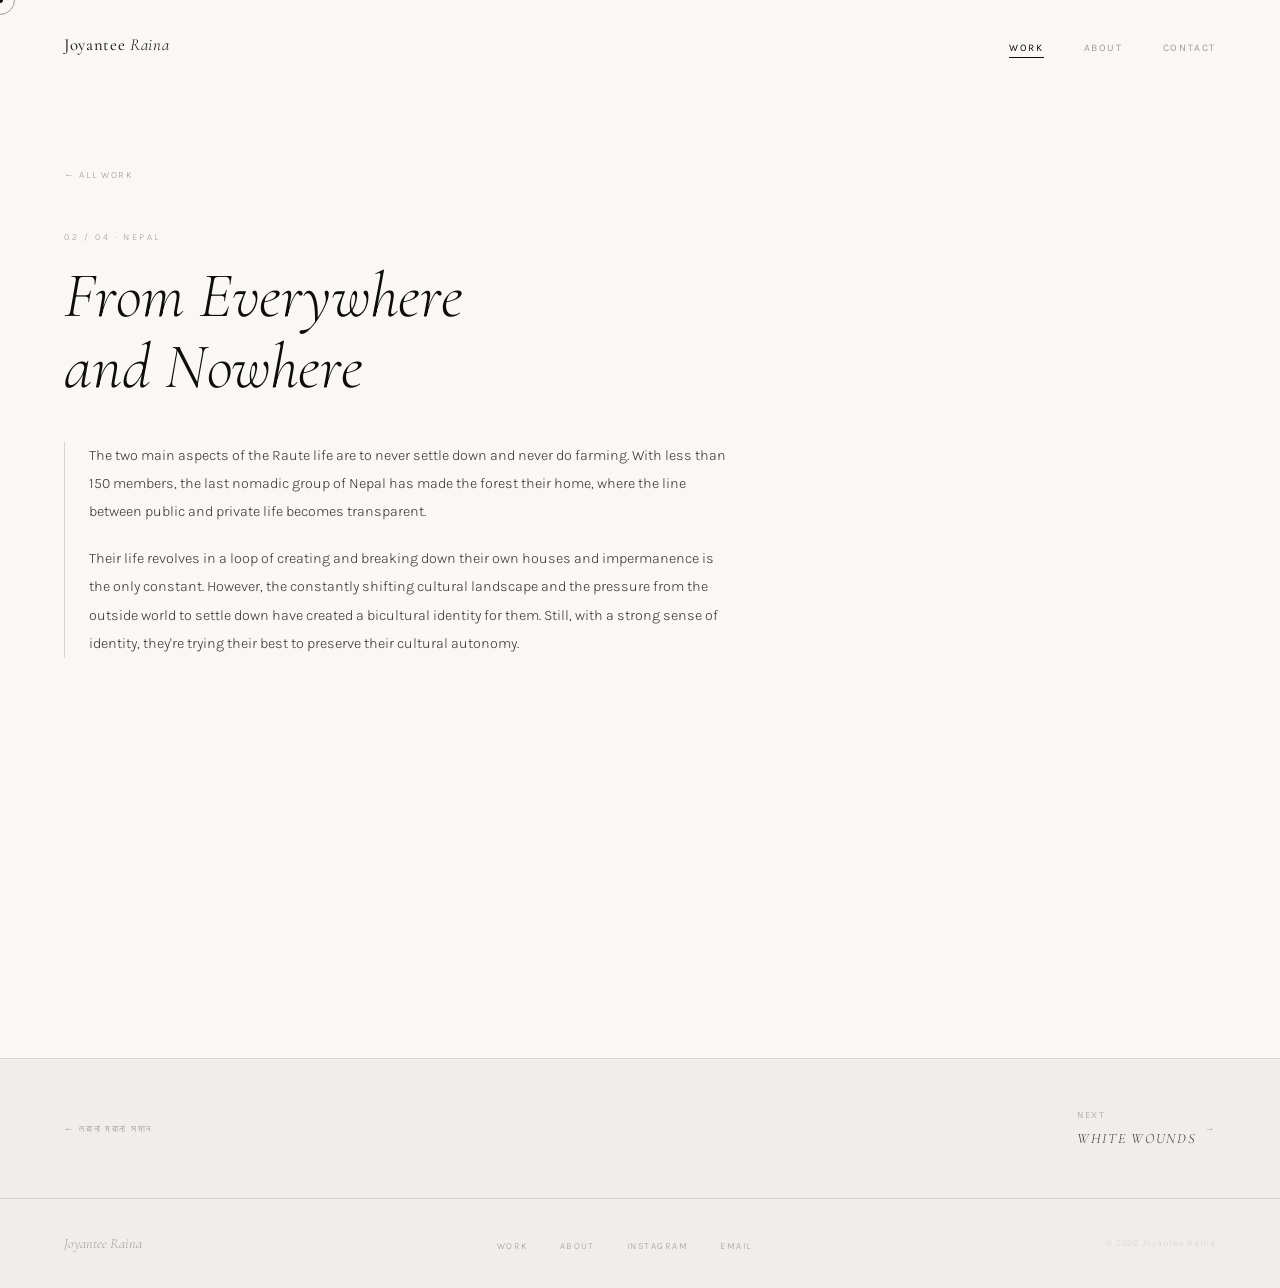
==== from-everywhere-and-nowhere.html @ 15c31bb4 "Add files via upload" ====
<!DOCTYPE html>
<html lang="en">
<head>
<meta charset="UTF-8">
<meta name="viewport" content="width=device-width, initial-scale=1.0">
<title>From Everywhere and Nowhere — Joyantee Raina</title>
<link rel="stylesheet" href="style.css">
<style>
  .series-hero { padding: 10rem 4rem 5rem; max-width: 800px; }
  .back-link { font-size: 0.6rem; letter-spacing: 0.18em; text-transform: uppercase; color: var(--mid); text-decoration: none; display: inline-flex; align-items: center; gap: 0.5rem; margin-bottom: 3rem; transition: color 0.3s, gap 0.3s; }
  .back-link:hover { color: var(--black); gap: 0.8rem; }
  .series-label { font-size: 0.58rem; letter-spacing: 0.28em; text-transform: uppercase; color: var(--mid); margin-bottom: 1rem; }
  h1.series-title { font-family: 'Cormorant Garamond', serif; font-size: clamp(2.2rem, 5vw, 4rem); font-weight: 300; font-style: italic; color: var(--black); line-height: 1.1; margin-bottom: 2.5rem; }
  .series-statement { font-size: 0.9rem; color: var(--dark); line-height: 1.95; max-width: 680px; border-left: 1px solid var(--light); padding-left: 1.5rem; }
  .series-statement p { margin-bottom: 1.2rem; }
  .series-statement p:last-child { margin-bottom: 0; }
  .gallery { padding: 3rem 4rem 8rem; columns: 2; column-gap: 1rem; }
  .gallery-item { break-inside: avoid; margin-bottom: 1rem; overflow: hidden; background: var(--off); cursor: none; }
  .gallery-item img { width: 100%; display: block; filter: grayscale(100%); transition: transform 0.6s cubic-bezier(0.25,0.46,0.45,0.94), filter 0.4s, opacity 0.3s; opacity: 0; }
  .gallery-item img.loaded { opacity: 1; }
  .gallery-item:hover img { transform: scale(1.03); filter: grayscale(30%); }
  .lightbox { position: fixed; inset: 0; background: rgba(14,13,12,0.96); z-index: 1000; display: none; align-items: center; justify-content: center; }
  .lightbox.open { display: flex; }
  .lightbox-img { max-width: 90vw; max-height: 90vh; object-fit: contain; display: block; }
  .lightbox-close { position: absolute; top: 2rem; right: 2.5rem; font-size: 0.6rem; letter-spacing: 0.2em; text-transform: uppercase; color: rgba(255,255,255,0.4); cursor: none; transition: color 0.3s; background: none; border: none; font-family: 'Karla', sans-serif; }
  .lightbox-close:hover { color: var(--white); }
  .lightbox-nav { position: absolute; top: 50%; transform: translateY(-50%); background: none; border: none; color: rgba(255,255,255,0.3); font-size: 1.5rem; cursor: none; transition: color 0.3s; padding: 1rem; font-family: 'Karla', sans-serif; }
  .lightbox-nav:hover { color: var(--white); }
  .lightbox-prev { left: 1.5rem; }
  .lightbox-next { right: 1.5rem; }
  .lightbox-count { position: absolute; bottom: 2rem; left: 50%; transform: translateX(-50%); font-family: 'Cormorant Garamond', serif; font-size: 0.75rem; font-style: italic; color: rgba(255,255,255,0.3); }
  .series-nav { padding: 3rem 4rem; background: var(--off); border-top: 1px solid var(--light); display: flex; justify-content: space-between; align-items: center; }
  .series-nav a { font-size: 0.6rem; letter-spacing: 0.18em; text-transform: uppercase; color: var(--mid); text-decoration: none; display: flex; align-items: center; gap: 0.5rem; transition: color 0.3s, gap 0.3s; }
  .series-nav a:hover { color: var(--black); gap: 0.8rem; }
  .series-nav-title { font-family: 'Cormorant Garamond', serif; font-size: 0.9rem; font-style: italic; color: var(--dark); display: block; margin-top: 0.3rem; }
  @media (max-width: 768px) { .series-hero { padding: 8rem 1.5rem 3rem; } .gallery { padding: 2rem 1.5rem 5rem; columns: 1; } .series-nav { padding: 2rem 1.5rem; } }
</style>
</head>
<body>
<div class="cur" id="cur"></div>
<div class="cur-ring" id="curRing"></div>
<nav id="nav">
  <a href="index.html" class="nav-name">Joyantee <em>Raina</em></a>
  <ul class="nav-links">
    <li><a href="index.html#work" class="active">Work</a></li>
    <li class="hide-mobile"><a href="index.html#about">About</a></li>
    <li><a href="mailto:joyantee.raina@gmail.com">Contact</a></li>
  </ul>
</nav>

<div class="series-hero">
  <a href="index.html" class="back-link">← All Work</a>
  <div class="series-label">02 / 04 · Nepal</div>
  <h1 class="series-title">From Everywhere<br>and Nowhere</h1>
  <div class="series-statement">
    <p>The two main aspects of the Raute life are to never settle down and never do farming. With less than 150 members, the last nomadic group of Nepal has made the forest their home, where the line between public and private life becomes transparent.</p>
    <p>Their life revolves in a loop of creating and breaking down their own houses and impermanence is the only constant. However, the constantly shifting cultural landscape and the pressure from the outside world to settle down have created a bicultural identity for them. Still, with a strong sense of identity, they're trying their best to preserve their cultural autonomy.</p>
  </div>
</div>

<div class="gallery" id="gallery">
  <div class="gallery-item"><img src="https://joyanteeraina.wordpress.com/wp-content/uploads/2023/04/joyantee_01-9.jpg" alt="" loading="lazy"></div>
  <div class="gallery-item"><img src="https://joyanteeraina.wordpress.com/wp-content/uploads/2023/04/joyantee_02-8.jpg" alt="" loading="lazy"></div>
  <div class="gallery-item"><img src="https://joyanteeraina.wordpress.com/wp-content/uploads/2023/04/joyantee_03-7.jpg" alt="" loading="lazy"></div>
  <div class="gallery-item"><img src="https://joyanteeraina.wordpress.com/wp-content/uploads/2023/04/joyantee_04-7.jpg" alt="" loading="lazy"></div>
  <div class="gallery-item"><img src="https://joyanteeraina.wordpress.com/wp-content/uploads/2023/04/joyantee_05-6.jpg" alt="" loading="lazy"></div>
  <div class="gallery-item"><img src="https://joyanteeraina.wordpress.com/wp-content/uploads/2023/04/joyantee_06-12.jpg" alt="" loading="lazy"></div>
  <div class="gallery-item"><img src="https://joyanteeraina.wordpress.com/wp-content/uploads/2023/04/joyantee_07-6.jpg" alt="" loading="lazy"></div>
  <div class="gallery-item"><img src="https://joyanteeraina.wordpress.com/wp-content/uploads/2023/04/joyantee_08-6.jpg" alt="" loading="lazy"></div>
  <div class="gallery-item"><img src="https://joyanteeraina.wordpress.com/wp-content/uploads/2023/04/joyantee_09-5.jpg" alt="" loading="lazy"></div>
  <div class="gallery-item"><img src="https://joyanteeraina.wordpress.com/wp-content/uploads/2023/04/joyantee_10-4.jpg" alt="" loading="lazy"></div>
  <div class="gallery-item"><img src="https://joyanteeraina.wordpress.com/wp-content/uploads/2023/04/joyantee_11-4.jpg" alt="" loading="lazy"></div>
  <div class="gallery-item"><img src="https://joyanteeraina.wordpress.com/wp-content/uploads/2023/04/joyantee_12-4.jpg" alt="" loading="lazy"></div>
  <div class="gallery-item"><img src="https://joyanteeraina.wordpress.com/wp-content/uploads/2023/04/joyantee_13-4.jpg" alt="" loading="lazy"></div>
  <div class="gallery-item"><img src="https://joyanteeraina.wordpress.com/wp-content/uploads/2023/04/joyantee_14-3.jpg" alt="" loading="lazy"></div>
  <div class="gallery-item"><img src="https://joyanteeraina.wordpress.com/wp-content/uploads/2023/04/joyantee_15-3.jpg" alt="" loading="lazy"></div>
  <div class="gallery-item"><img src="https://joyanteeraina.wordpress.com/wp-content/uploads/2023/04/joyantee_16-3.jpg" alt="" loading="lazy"></div>
  <div class="gallery-item"><img src="https://joyanteeraina.wordpress.com/wp-content/uploads/2023/04/joyantee_17-3.jpg" alt="" loading="lazy"></div>
  <div class="gallery-item"><img src="https://joyanteeraina.wordpress.com/wp-content/uploads/2023/04/joyantee_18-3.jpg" alt="" loading="lazy"></div>
</div>

<div class="lightbox" id="lightbox">
  <button class="lightbox-close" id="lbClose">Close ✕</button>
  <button class="lightbox-nav lightbox-prev" id="lbPrev">‹</button>
  <img class="lightbox-img" id="lbImg" src="" alt="">
  <button class="lightbox-nav lightbox-next" id="lbNext">›</button>
  <div class="lightbox-count" id="lbCount"></div>
</div>

<div class="series-nav">
  <a href="unceded.html" class="prev">← লরানা মরানা সমান</a>
  <a href="white-wounds.html" class="next"><span>Next<br><span class="series-nav-title">White Wounds</span></span> →</a>
</div>

<footer>
  <div class="footer-name">Joyantee Raina</div>
  <ul class="footer-links">
    <li><a href="index.html#work">Work</a></li>
    <li><a href="index.html#about">About</a></li>
    <li><a href="https://www.instagram.com/joyantee.raina/" target="_blank">Instagram</a></li>
    <li><a href="mailto:joyantee.raina@gmail.com">Email</a></li>
  </ul>
  <div class="footer-copy">© 2026 Joyantee Raina</div>
</footer>

<script src="cursor.js"></script>
<script>
  document.querySelectorAll('.gallery-item img').forEach(img => { img.addEventListener('load',()=>img.classList.add('loaded')); if(img.complete)img.classList.add('loaded'); });
  const imgs=Array.from(document.querySelectorAll('.gallery-item img')); let current=0;
  const lb=document.getElementById('lightbox'),lbImg=document.getElementById('lbImg'),lbCount=document.getElementById('lbCount');
  function openLb(i){current=i;lbImg.src=imgs[i].src.replace('?w=683','').replace('?w=1024','');lbCount.textContent=(i+1)+' / '+imgs.length;lb.classList.add('open');document.body.style.overflow='hidden';}
  function closeLb(){lb.classList.remove('open');document.body.style.overflow='';}
  imgs.forEach((img,i)=>img.closest('.gallery-item').addEventListener('click',()=>openLb(i)));
  document.getElementById('lbClose').addEventListener('click',closeLb);
  document.getElementById('lbPrev').addEventListener('click',()=>openLb((current-1+imgs.length)%imgs.length));
  document.getElementById('lbNext').addEventListener('click',()=>openLb((current+1)%imgs.length));
  lb.addEventListener('click',e=>{if(e.target===lb)closeLb();});
  document.addEventListener('keydown',e=>{if(!lb.classList.contains('open'))return;if(e.key==='ArrowLeft')openLb((current-1+imgs.length)%imgs.length);if(e.key==='ArrowRight')openLb((current+1)%imgs.length);if(e.key==='Escape')closeLb();});
</script>
</body>
</html>
---- style.css ----
@import url('https://fonts.googleapis.com/css2?family=Cormorant+Garamond:ital,wght@0,300;0,400;0,600;1,300;1,400;1,600&family=Karla:wght@300;400;500&display=swap');

:root {
  --white: #f9f8f6;
  --off: #f0eeea;
  --light: #d8d5cf;
  --mid: #a09c95;
  --dark: #3a3733;
  --deeper: #1e1d1b;
  --black: #0e0d0c;
}

*, *::before, *::after { box-sizing: border-box; margin: 0; padding: 0; }
html { scroll-behavior: smooth; }

body {
  background: var(--white);
  color: var(--deeper);
  font-family: 'Karla', sans-serif;
  font-weight: 300;
  line-height: 1.6;
  cursor: none;
  overflow-x: hidden;
}

/* Cursor */
.cur {
  width: 6px; height: 6px;
  background: var(--black);
  border-radius: 50%;
  position: fixed;
  pointer-events: none;
  z-index: 9999;
  transform: translate(-50%, -50%);
  transition: width 0.25s, height 0.25s;
}
.cur-ring {
  width: 30px; height: 30px;
  border: 1px solid var(--mid);
  border-radius: 50%;
  position: fixed;
  pointer-events: none;
  z-index: 9998;
  transform: translate(-50%, -50%);
  transition: width 0.2s, height 0.2s, border-color 0.2s;
}

/* Nav */
nav {
  position: fixed; top: 0; left: 0; right: 0;
  z-index: 100;
  display: flex;
  justify-content: space-between;
  align-items: center;
  padding: 2rem 4rem;
  background: rgba(249,248,246,0.94);
  backdrop-filter: blur(10px);
  border-bottom: 1px solid transparent;
  transition: border-color 0.4s;
}
nav.scrolled { border-color: var(--light); }

.nav-name {
  font-family: 'Cormorant Garamond', serif;
  font-size: 1.05rem;
  font-weight: 400;
  letter-spacing: 0.04em;
  color: var(--black);
  text-decoration: none;
}
.nav-name em { font-style: italic; font-weight: 300; }

.nav-links { display: flex; gap: 2.5rem; list-style: none; align-items: center; }
.nav-links a {
  font-size: 0.63rem;
  font-weight: 400;
  letter-spacing: 0.16em;
  text-transform: uppercase;
  color: var(--mid);
  text-decoration: none;
  transition: color 0.3s;
  position: relative;
}
.nav-links a:hover { color: var(--black); }
.nav-links a.active { color: var(--black); }
.nav-links a.active::after {
  content: '';
  position: absolute;
  bottom: -4px; left: 0; right: 0;
  height: 1px;
  background: var(--black);
}

/* Footer */
footer {
  background: var(--off);
  border-top: 1px solid var(--light);
  padding: 2rem 4rem;
  display: flex;
  justify-content: space-between;
  align-items: center;
}
.footer-name {
  font-family: 'Cormorant Garamond', serif;
  font-size: 0.9rem;
  font-style: italic;
  color: var(--mid);
}
.footer-links { display: flex; gap: 2rem; list-style: none; }
.footer-links a {
  font-size: 0.58rem;
  letter-spacing: 0.16em;
  text-transform: uppercase;
  color: var(--mid);
  text-decoration: none;
  transition: color 0.3s;
}
.footer-links a:hover { color: var(--black); }
.footer-copy { font-size: 0.58rem; color: var(--light); letter-spacing: 0.08em; }

/* Reveal */
.reveal {
  opacity: 0; transform: translateY(24px);
  transition: opacity 0.85s ease, transform 0.85s ease;
}
.reveal.in { opacity: 1; transform: none; }
.d1 { transition-delay: 0.1s; }
.d2 { transition-delay: 0.2s; }
.d3 { transition-delay: 0.3s; }
.d4 { transition-delay: 0.4s; }

/* Animations */
@keyframes fadeUp {
  from { opacity: 0; transform: translateY(20px); }
  to { opacity: 1; transform: translateY(0); }
}
@keyframes fadeIn {
  from { opacity: 0; }
  to { opacity: 1; }
}

/* Shared cursor script helper */
.hoverable { cursor: none; }

@media (max-width: 768px) {
  nav { padding: 1.5rem 1.5rem; }
  .nav-links { gap: 1.5rem; }
  .nav-links li.hide-mobile { display: none; }
  footer { flex-direction: column; gap: 1.2rem; text-align: center; padding: 1.8rem 1.5rem; }
}
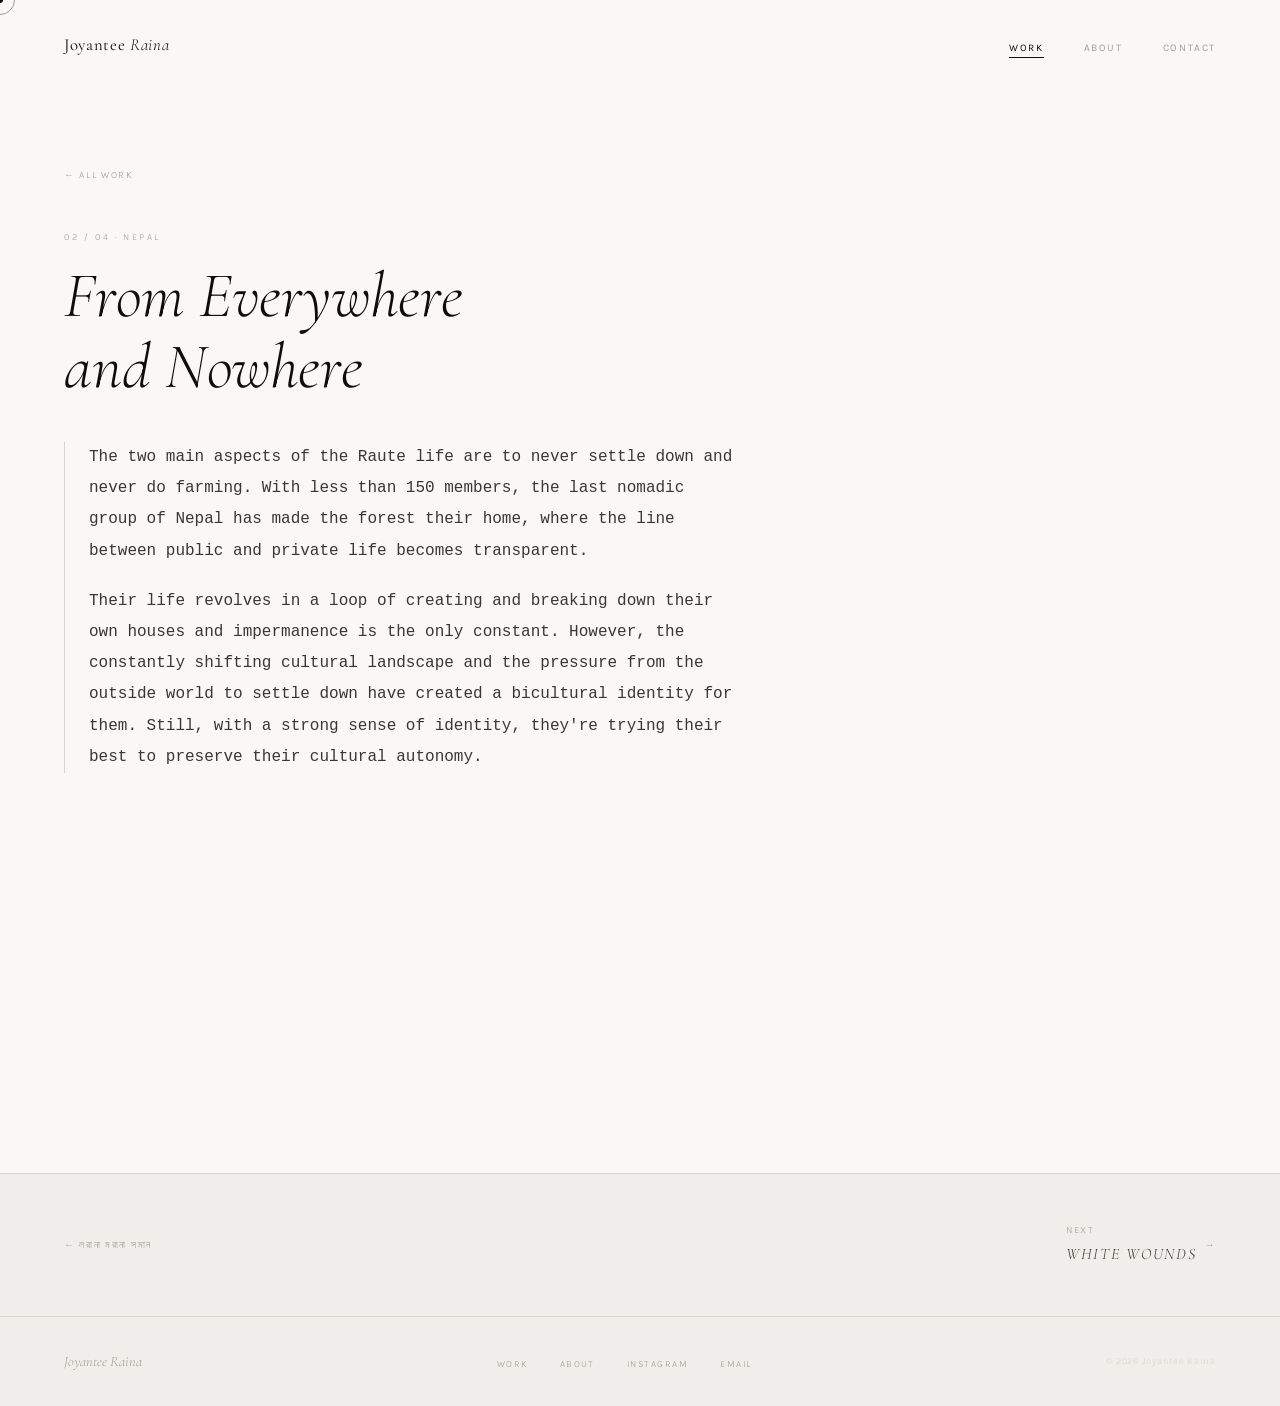
==== commit 342f8168: "Add files via upload" ====
--- a/from-everywhere-and-nowhere.html
+++ b/from-everywhere-and-nowhere.html
@@ -11,7 +11,8 @@
   .back-link:hover { color: var(--black); gap: 0.8rem; }
   .series-label { font-size: 0.58rem; letter-spacing: 0.28em; text-transform: uppercase; color: var(--mid); margin-bottom: 1rem; }
   h1.series-title { font-family: 'Cormorant Garamond', serif; font-size: clamp(2.2rem, 5vw, 4rem); font-weight: 300; font-style: italic; color: var(--black); line-height: 1.1; margin-bottom: 2.5rem; }
-  .series-statement { font-size: 0.9rem; color: var(--dark); line-height: 1.95; max-width: 680px; border-left: 1px solid var(--light); padding-left: 1.5rem; }
+  .series-statement {
+    font-family: 'Courier New', Courier, monospace; font-size: 1rem; color: var(--dark); line-height: 1.95; max-width: 680px; border-left: 1px solid var(--light); padding-left: 1.5rem; }
   .series-statement p { margin-bottom: 1.2rem; }
   .series-statement p:last-child { margin-bottom: 0; }
   .gallery { padding: 3rem 4rem 8rem; columns: 2; column-gap: 1rem; }
@@ -32,7 +33,7 @@
   .series-nav { padding: 3rem 4rem; background: var(--off); border-top: 1px solid var(--light); display: flex; justify-content: space-between; align-items: center; }
   .series-nav a { font-size: 0.6rem; letter-spacing: 0.18em; text-transform: uppercase; color: var(--mid); text-decoration: none; display: flex; align-items: center; gap: 0.5rem; transition: color 0.3s, gap 0.3s; }
   .series-nav a:hover { color: var(--black); gap: 0.8rem; }
-  .series-nav-title { font-family: 'Cormorant Garamond', serif; font-size: 0.9rem; font-style: italic; color: var(--dark); display: block; margin-top: 0.3rem; }
+  .series-nav-title { font-family: 'Cormorant Garamond', serif; font-size: 1rem; font-style: italic; color: var(--dark); display: block; margin-top: 0.3rem; }
   @media (max-width: 768px) { .series-hero { padding: 8rem 1.5rem 3rem; } .gallery { padding: 2rem 1.5rem 5rem; columns: 1; } .series-nav { padding: 2rem 1.5rem; } }
 </style>
 </head>
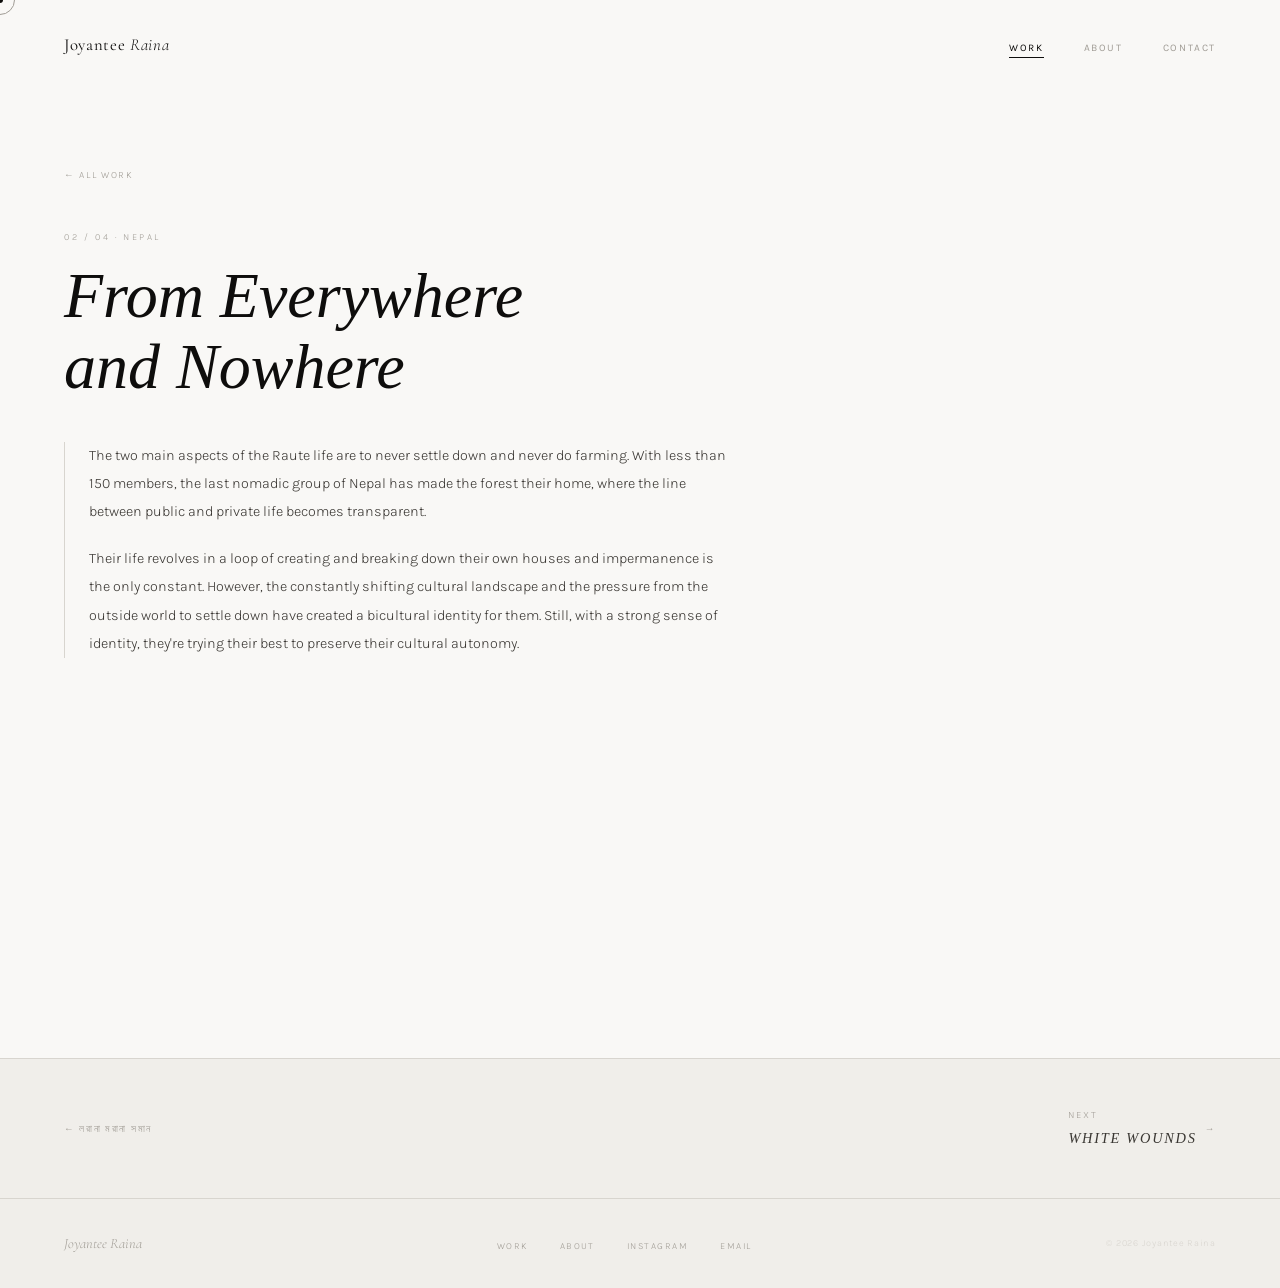
==== commit cfe1f121: "Add files via upload" ====
--- a/from-everywhere-and-nowhere.html
+++ b/from-everywhere-and-nowhere.html
@@ -10,30 +10,29 @@
   .back-link { font-size: 0.6rem; letter-spacing: 0.18em; text-transform: uppercase; color: var(--mid); text-decoration: none; display: inline-flex; align-items: center; gap: 0.5rem; margin-bottom: 3rem; transition: color 0.3s, gap 0.3s; }
   .back-link:hover { color: var(--black); gap: 0.8rem; }
   .series-label { font-size: 0.58rem; letter-spacing: 0.28em; text-transform: uppercase; color: var(--mid); margin-bottom: 1rem; }
-  h1.series-title { font-family: 'Cormorant Garamond', serif; font-size: clamp(2.2rem, 5vw, 4rem); font-weight: 300; font-style: italic; color: var(--black); line-height: 1.1; margin-bottom: 2.5rem; }
-  .series-statement {
-    font-family: 'Courier New', Courier, monospace; font-size: 1rem; color: var(--dark); line-height: 1.95; max-width: 680px; border-left: 1px solid var(--light); padding-left: 1.5rem; }
+  h1.series-title { font-family: 'Playfair Display', serif; font-size: clamp(2.2rem, 5vw, 4rem); font-weight: 300; font-style: italic; color: var(--black); line-height: 1.1; margin-bottom: 2.5rem; }
+  .series-statement { font-size: 0.9rem; color: var(--dark); line-height: 1.95; max-width: 680px; border-left: 1px solid var(--light); padding-left: 1.5rem; }
   .series-statement p { margin-bottom: 1.2rem; }
   .series-statement p:last-child { margin-bottom: 0; }
   .gallery { padding: 3rem 4rem 8rem; columns: 2; column-gap: 1rem; }
   .gallery-item { break-inside: avoid; margin-bottom: 1rem; overflow: hidden; background: var(--off); cursor: none; }
-  .gallery-item img { width: 100%; display: block; filter: grayscale(100%); transition: transform 0.6s cubic-bezier(0.25,0.46,0.45,0.94), filter 0.4s, opacity 0.3s; opacity: 0; }
+  .gallery-item img { width: 100%; display: block;  transition: transform 0.6s cubic-bezier(0.25,0.46,0.45,0.94), opacity 0.3s; opacity: 0; }
   .gallery-item img.loaded { opacity: 1; }
-  .gallery-item:hover img { transform: scale(1.03); filter: grayscale(30%); }
+  .gallery-item:hover img { transform: scale(1.03);  }
   .lightbox { position: fixed; inset: 0; background: rgba(14,13,12,0.96); z-index: 1000; display: none; align-items: center; justify-content: center; }
   .lightbox.open { display: flex; }
   .lightbox-img { max-width: 90vw; max-height: 90vh; object-fit: contain; display: block; }
-  .lightbox-close { position: absolute; top: 2rem; right: 2.5rem; font-size: 0.6rem; letter-spacing: 0.2em; text-transform: uppercase; color: rgba(255,255,255,0.4); cursor: none; transition: color 0.3s; background: none; border: none; font-family: 'Karla', sans-serif; }
+  .lightbox-close { position: absolute; top: 2rem; right: 2.5rem; font-size: 0.6rem; letter-spacing: 0.2em; text-transform: uppercase; color: rgba(255,255,255,0.4); cursor: none; transition: color 0.3s; background: none; border: none; font-family: 'Special Elite', serif; }
   .lightbox-close:hover { color: var(--white); }
-  .lightbox-nav { position: absolute; top: 50%; transform: translateY(-50%); background: none; border: none; color: rgba(255,255,255,0.3); font-size: 1.5rem; cursor: none; transition: color 0.3s; padding: 1rem; font-family: 'Karla', sans-serif; }
+  .lightbox-nav { position: absolute; top: 50%; transform: translateY(-50%); background: none; border: none; color: rgba(255,255,255,0.3); font-size: 1.5rem; cursor: none; transition: color 0.3s; padding: 1rem; font-family: 'Special Elite', serif; }
   .lightbox-nav:hover { color: var(--white); }
   .lightbox-prev { left: 1.5rem; }
   .lightbox-next { right: 1.5rem; }
-  .lightbox-count { position: absolute; bottom: 2rem; left: 50%; transform: translateX(-50%); font-family: 'Cormorant Garamond', serif; font-size: 0.75rem; font-style: italic; color: rgba(255,255,255,0.3); }
+  .lightbox-count { position: absolute; bottom: 2rem; left: 50%; transform: translateX(-50%); font-family: 'Playfair Display', serif; font-size: 0.75rem; font-style: italic; color: rgba(255,255,255,0.3); }
   .series-nav { padding: 3rem 4rem; background: var(--off); border-top: 1px solid var(--light); display: flex; justify-content: space-between; align-items: center; }
   .series-nav a { font-size: 0.6rem; letter-spacing: 0.18em; text-transform: uppercase; color: var(--mid); text-decoration: none; display: flex; align-items: center; gap: 0.5rem; transition: color 0.3s, gap 0.3s; }
   .series-nav a:hover { color: var(--black); gap: 0.8rem; }
-  .series-nav-title { font-family: 'Cormorant Garamond', serif; font-size: 1rem; font-style: italic; color: var(--dark); display: block; margin-top: 0.3rem; }
+  .series-nav-title { font-family: 'Playfair Display', serif; font-size: 0.9rem; font-style: italic; color: var(--dark); display: block; margin-top: 0.3rem; }
   @media (max-width: 768px) { .series-hero { padding: 8rem 1.5rem 3rem; } .gallery { padding: 2rem 1.5rem 5rem; columns: 1; } .series-nav { padding: 2rem 1.5rem; } }
 </style>
 </head>
